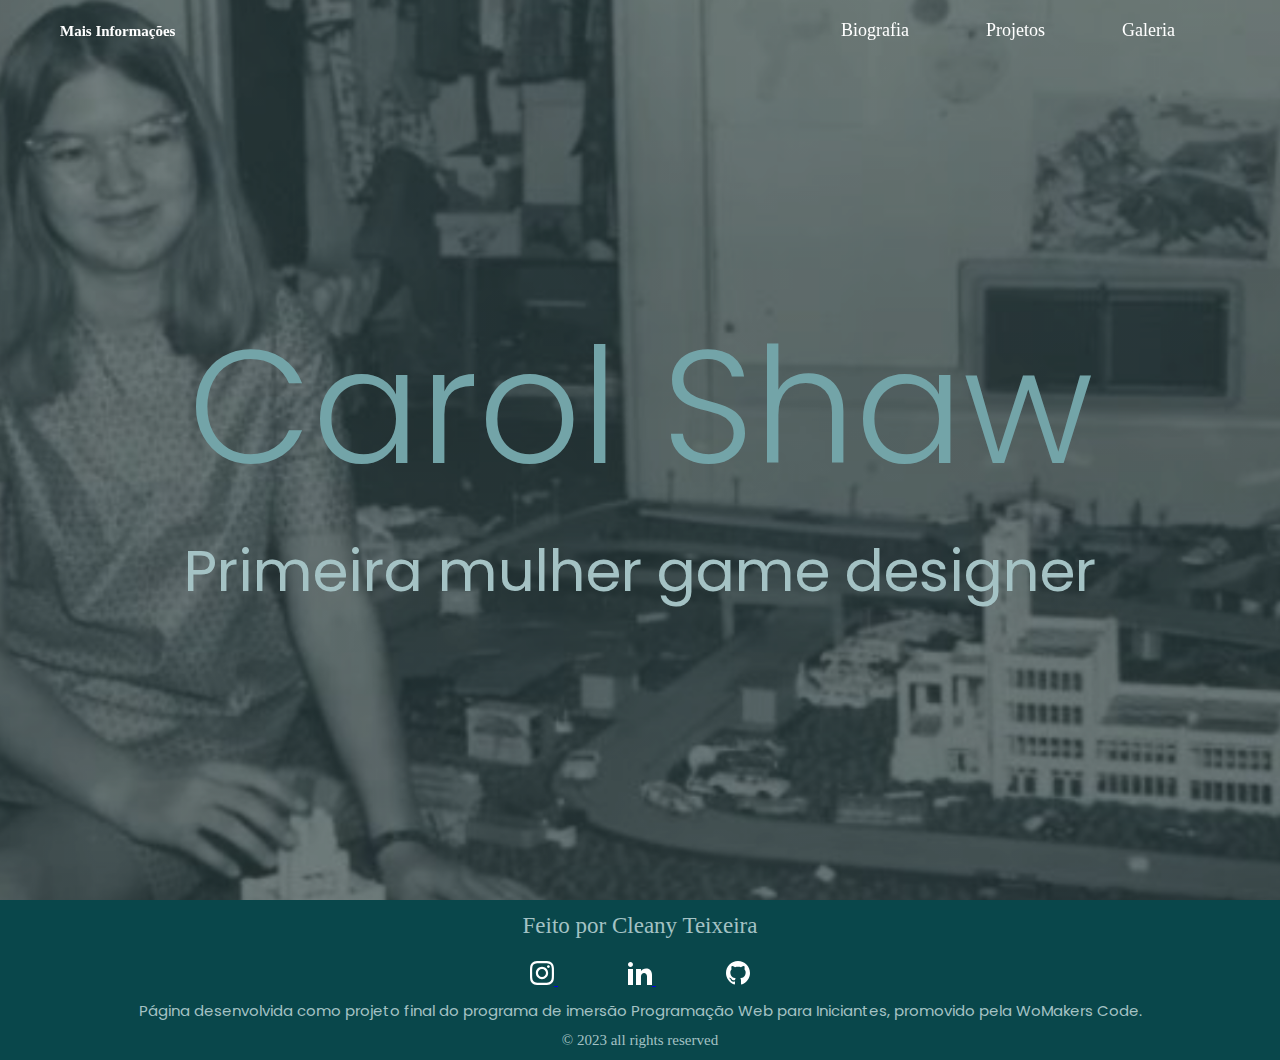
==== index.html @ a99637be "Initial commit" ====
<!DOCTYPE html>
<html lang="pt-br">
<head>
    <meta charset="UTF-8">
    <meta http-equiv="X-UA-Compatible" content="IE=edge">
    <meta name="viewport" content="width=device-width, initial-scale=1.0">

    <link rel="shortcut icon" href="assets/icons/favicon.ico" type="image/x-icon">

    <link rel="stylesheet" href="assets/css/style.css">

    <link rel="stylesheet" href="https://cdnjs.cloudflare.com/ajax/libs/font-awesome/4.7.0/css/font-awesome.min.css">

    <title>Carol Shaw</title>
</head>
<body>
    <nav>

        <div class="logo">
            <a href="https://projetolua.ifce.edu.br/revista/carol-shaw-a-primeira-mulher-desenvolvedora-de-jogos-eletronicos/"> Mais Informações </a>
        </div>

        <ul class="menu-desktop">
            <li> <a href="biografia.html"> Biografia </a> </li>
            <li> <a href="projetos.html"> Projetos </a> </li>
            <li> <a href="galeria.html"> Galeria </a> </li>
        </ul>

        <ul class="menu-mobile">
            <div class="icon-close">
                <i class="fa fa-times" aria-hidden="true"></i>
            </div>
            <li> <a href="biografia.html"> Biografia </a> </li>
            <li> <a href="projetos.html"> Projetos </a> </li>
            <li> <a href="galeria.html"> Galeria </a> </li>
        </ul>

        <div class="menu-icon">
            <i class="fa fa-bars" aria-hidden="true"></i>
        </div>
    
    </nav>

    <section class="banner">
        <div class="texto">
           <h1 class="titulo">Carol Shaw</h1>
           <h2 class="sub_titulo">Primeira mulher game designer</h2>
        </div>
    </section>


    <footer id="contato">

        <h2 class="footer__texto-h2">Feito por Cleany Teixeira</h2>       

            <div class="footer__socialmidia">  
                <a href="https://www.instagram.com/cleany.code/" class="footer__link" target="_blank" >
                    <img class="icone" src="assets/icons/iconmonstr-instagram-11.svg" alt="icone instagram" title="Instagram">
                </a>
                <a href="https://www.linkedin.com/in/cleanyteixeira/" class="footer__link" target="_blank">
                    <img class="icone" src="assets/icons/iconmonstr-linkedin-1.svg" alt="icone linkedin" title="Linkedin">
                </a>
                <a href="https://github.com/cleanyteixeira" class="footer__link" target="_blank">
                    <img class="icone" src="assets/icons/iconmonstr-github-1.svg" alt="icone github" title="GitHub">
                </a>
            </div>   

            <div class="footer__texto">
                <p>
                    Página desenvolvida como projeto final do programa de imersão Programação Web para Iniciantes, promovido pela WoMakers Code.
                </p>      
            </div>

            <div class="footer__copyright">
                &#169
                2023 all rights reserved
            </div>
    </footer>

    <script>
        var menuIcon = document.querySelector('.menu-icon');
        var menuMobile = document.querySelector('.menu-mobile');
        var iconClose = document.querySelector('.menu-mobile .icon-close')

        menuIcon.addEventListener('click', function(){
            menuMobile.classList.add('ativo')
        });
        iconClose.addEventListener('click', function(){
            menuMobile.classList.remove('ativo')
        });

    </script>

</body>
</html>
---- assets/css/style.css ----
@import url('https://fonts.googleapis.com/css2?family=Poppins:wght@300;400;500;600&display=swap');

:root{
    --cor1: #fff;
    --cor2: #a4c2c4;
    --cor3: #467e82;
    --cor4: #09474b;
    --cor5: #000;
    
    --fonte-padrao2: 'Poppins', sans-serif;

}

*{
    margin: 0;
    padding: 0;
    box-sizing: border-box;
}

nav{
    height: 50px;
    width: 100%;
    padding: 20px 60px;
    flex-wrap: wrap;
    padding: 10px 60px;
    display: flex;
    justify-content: space-between;
    align-items: center;
    position: fixed;
}

nav .logo a{
    text-decoration: none;
    color: #fff;
    font-size: 15px;
    font-weight: 600;
}

nav ul{
    display: flex;
    align-items: center;
    list-style: none;
    padding: 10px;
}

nav li{
    margin-left: 7px;
}

nav li a{
    text-decoration: none;
    color: #fff;
    font-size: 18px;
    font-weight: 400;
    padding: 8px 15px;
    border-radius: 5px;
    transition: 0.3s;
    margin: 20px;
}

nav li a:hover{
    background-color: white;
    color: black;
}

.banner{
    height: 100vh;
    background: linear-gradient( rgba(0,0,0,0.281), rgba(0,0,0,0.308)),url('10.png');
    background-size: cover;
    background-position: center;
    background-repeat: no-repeat;
    display: flex;
    align-items: center;
    justify-content: center;
    text-align: center;
}

.texto .titulo{
    font-family: var(--fonte-padrao2);
    color: #73a4a8;
    font-size: 160px;
    font-weight: 300;
    text-align: center;
}

.texto .sub_titulo{
    color: #a4c2c4;
    font-size: 58px;
    font-weight: 400;
    font-family: var(--fonte-padrao2);
    width: 100%;
    text-align: center;
}


.menu-icon{
    display: none;
    color: #a4c2c4;
    cursor: pointer;
}

.menu-mobile{
    background-color: #09474b;
    position: fixed;
    width: 100%;
    height: 100%;
    left: 100%;
    bottom: 0;
    display: flex;
    justify-content: center;
    flex-direction: column;
    z-index: 10;
    transition: 0.4s;
}

.menu-mobile .icon-close{
    position: absolute;
    top: 40px;
    right: 40px;
    color: wheat;
    cursor: pointer;
    font-size: 30px;
}

.menu-mobile.ativo{
    left: 0;
}

/*responsivo*/

@media (max-width: 800px) {
    .menu-desktop{
        display: none;
    }
    .menu-icon{
        display: block;
        font-size: 30px;
    }
    .menu-mobile li{
        margin: 20px 0;
    }
    .menu-mobile li a {
        font-size: 20px;
    }
    .texto .titulo{
        font-size: 60px;
    }
    .texto  .sub_titulo{
        color: #fff;
        font-size: 30px;
        font-weight: 400;
    }
}


/*Footer*/

footer{
    background-color: var(--cor4);
    width: 100%;
    color: var(--cor2);
    padding: 0.1em;
}

.footer__socialmidia{
    padding: 10px;
    text-align: center;  
}

.footer__socialmidia a{
    text-align: center;
    justify-content: center;
    margin: 20px;
    padding: 1em;
    width: 50px;
    font-size: 15px;
    transition: 0.5s;
    border-radius: 10px;
}


.footer__socialmidia a:hover{
    background-color: #467e82;
    font-size: 1px;
}

.footer__texto-h2{
    text-align: center;
    justify-content: center;
    margin: 0.5em 0 0.5em 0;
    height: 100%;
    font-size: 23px;
    font-family: var(--fonte-padrao1);
    font-weight: 500;
    
}

.footer__texto{
    text-align: center;
    justify-content: center;
    padding-bottom: 0;
    margin-bottom: 0;
    height: 100%;
    font-size: 15px;
    font-family: var(--fonte-padrao2);
    padding-bottom: 10px;
}

.footer__copyright{
    text-align: center;
    justify-content: center;
    font-size: 15px;
    margin-bottom: 10px;

}
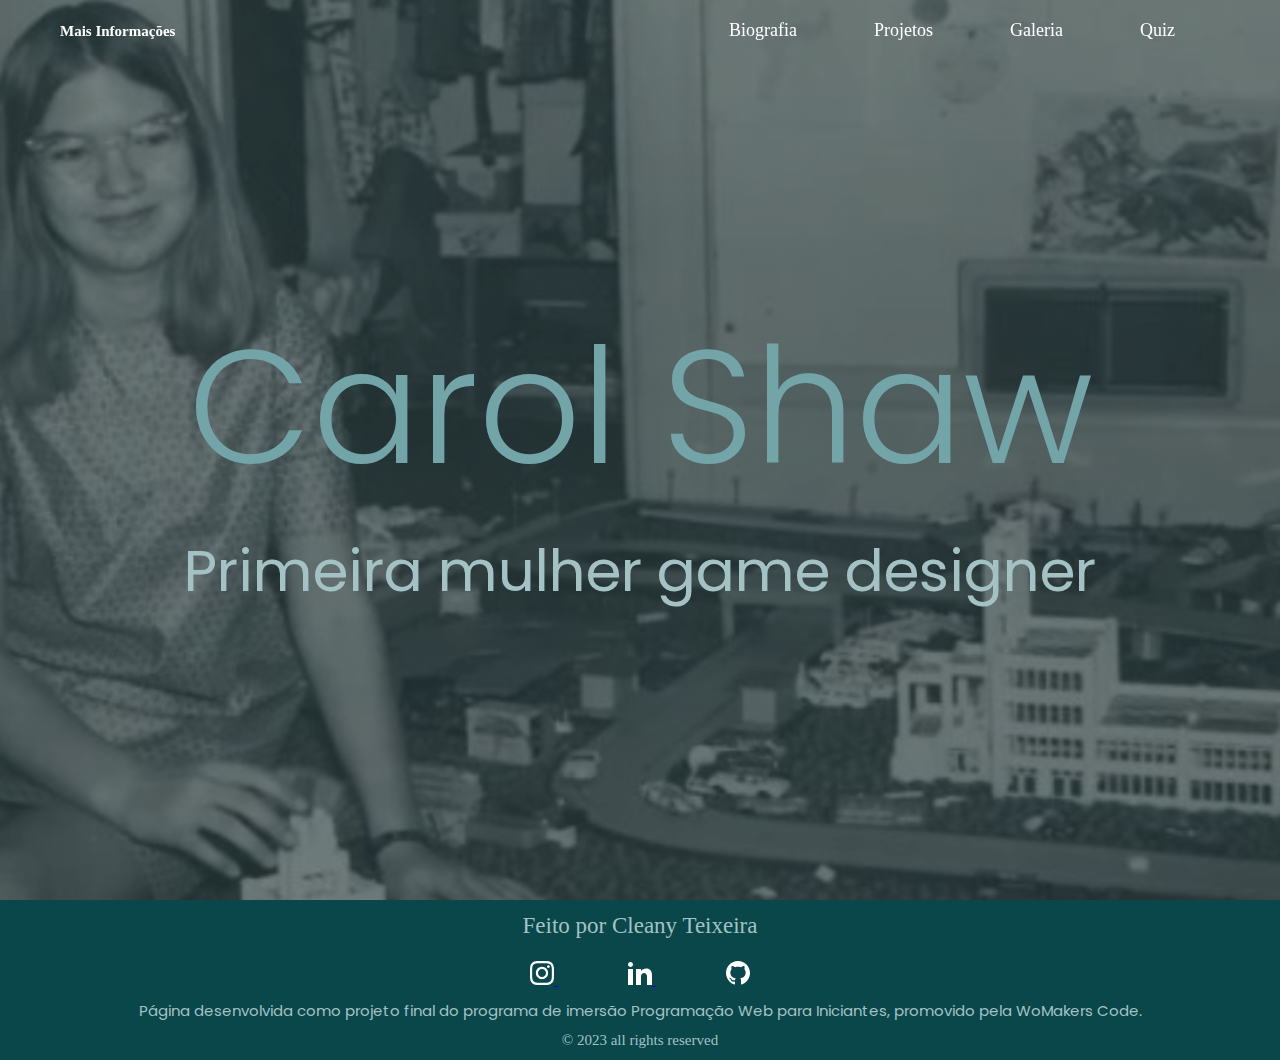
==== commit bd6bf016: "Quiz" ====
--- a/index.html
+++ b/index.html
@@ -15,15 +15,15 @@
 </head>
 <body>
     <nav>
-
         <div class="logo">
-            <a href="https://projetolua.ifce.edu.br/revista/carol-shaw-a-primeira-mulher-desenvolvedora-de-jogos-eletronicos/"> Mais Informações </a>
+            <a href="https://projetolua.ifce.edu.br/revista/carol-shaw-a-primeira-mulher-desenvolvedora-de-jogos-eletronicos/">Mais Informações </a>
         </div>
 
         <ul class="menu-desktop">
             <li> <a href="biografia.html"> Biografia </a> </li>
             <li> <a href="projetos.html"> Projetos </a> </li>
             <li> <a href="galeria.html"> Galeria </a> </li>
+            <li> <a href="quiz.html"> Quiz </a> </li>
         </ul>
 
         <ul class="menu-mobile">
@@ -33,6 +33,7 @@
             <li> <a href="biografia.html"> Biografia </a> </li>
             <li> <a href="projetos.html"> Projetos </a> </li>
             <li> <a href="galeria.html"> Galeria </a> </li>
+            <li> <a href="quiz.html"> Quiz </a> </li>
         </ul>
 
         <div class="menu-icon">
